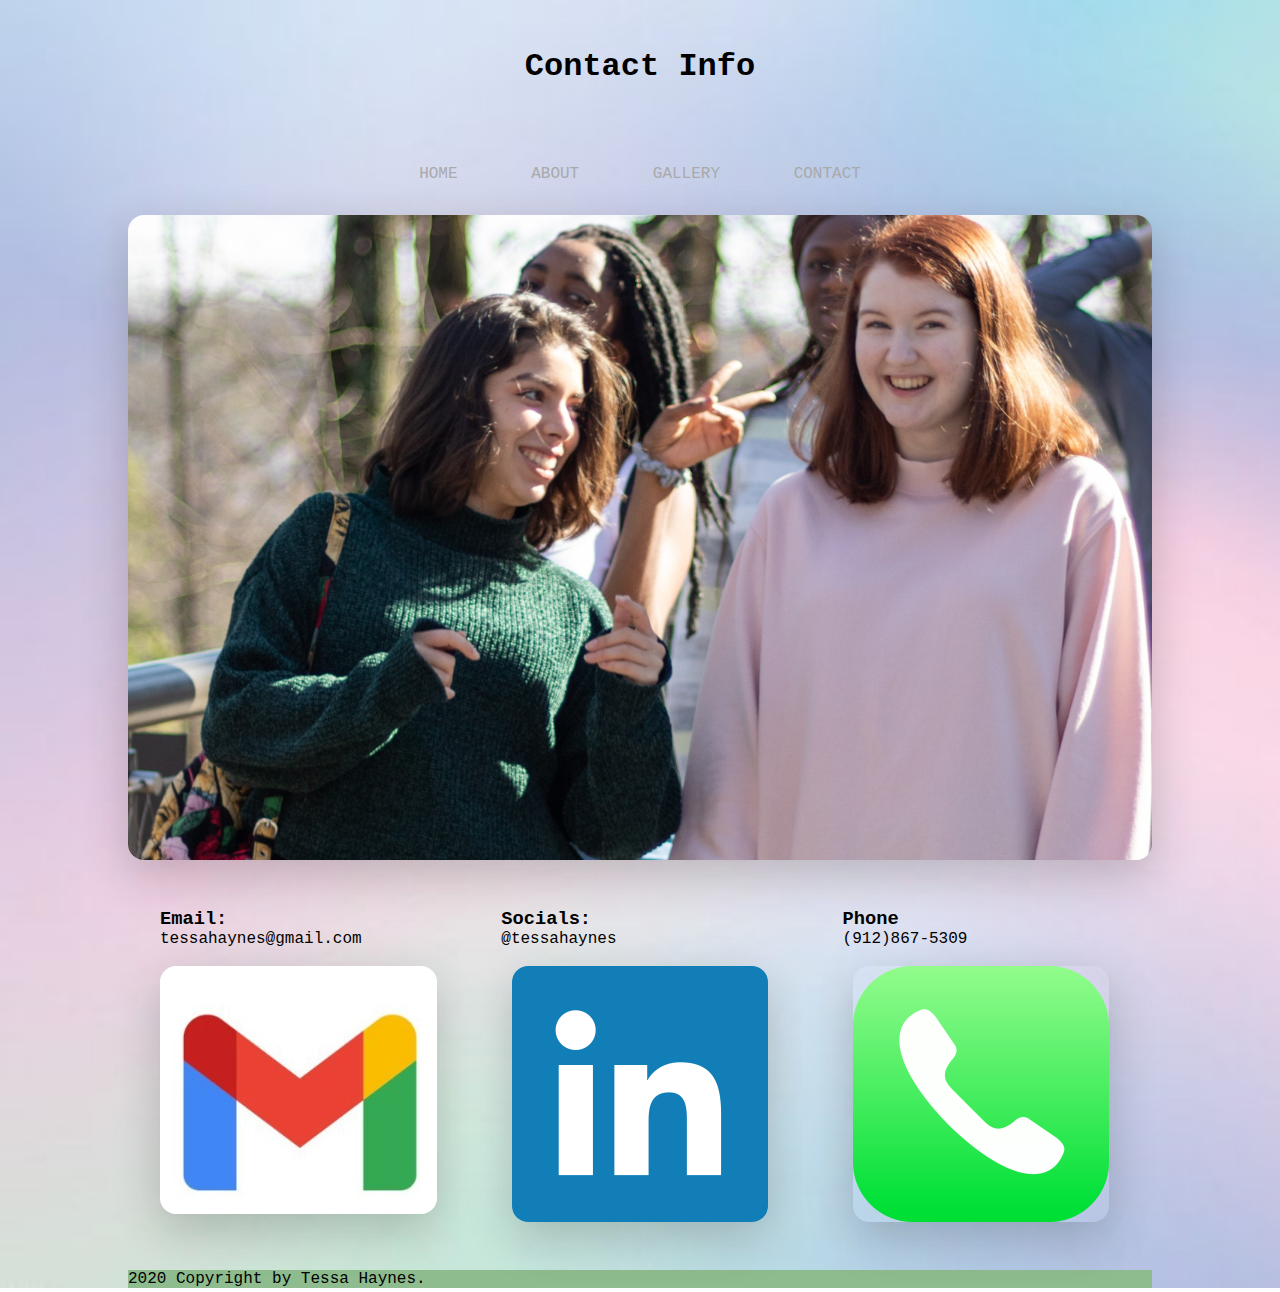
==== contact.html @ 97a9df96 "first commit" ====
<!DOCTYPE html>
<html lang="en">
<head>
   <link rel="stylesheet" type="text/css" href="styles.css">
    <meta charset="utf-8">
    <meta name="viewport" content="width=device-width, initial-scale=1.0">
    <title>Tessa's Portfolio</title>
</head>

<body>
   <header>
       <h1>Contact Info</h1>
   </header>
   <nav>
       <a href="index.html">Home</a>
       <a href="about.html">About</a>
       <a href="gallery.html">Gallery</a>
       <a href="contact.html">Contact</a>
   </nav>
   
    <div class="main-image">
       <img src="IMG_0699cropped.jpg" alt="main-image">
    </div>
   
   <main class="clearfix">
       <section>
           <h3>Email:</h3>
           <p>tessahaynes@gmail.com</p>
           &nbsp;&nbsp;
           <img src="gmail.jpg" alt="gmail">
       </section>
       <aside>
           <h3>Socials:</h3>
           <p>@tessahaynes</p>
           &nbsp;&nbsp;
           <img src="linkedin.webp" alt="linkedin">
       </aside>
       <aside>
           <h3>Phone</h3>
           <p>(912)867-5309</p>
           &nbsp;&nbsp;
           <img src="phone.png" alt="phone">
       </aside>
   </main>
   <footer>2020 Copyright by Tessa Haynes.</footer>
</body>
</html>
---- styles.css ----
* {
    padding: 0;
    margin: 0;
    box-sizing: border-box;
}

html {
    font-size: 100%; /*1rem = 10px*/
    font-family: "Lucinda Console", Monaco, monospace;
}

body {
    width: 80vw;
    margin: 0 auto;
    background-image: url("IMG_0913.JPG");
    background-repeat: no-repeat;
    background-size: cover;
}

header {
    text-align: center;
    padding: 3rem;
}

nav {
    margin: 2rem;
    text-align: center;
}

a, a:link, a:visited {
    text-decoration: none;
    margin: 0 2rem;
    color: darkgray;
    text-transform: uppercase;
}

a:hover {
    color: gray;
}

main {
    margin: 3rem 0;;
}

section {
    width: 33.33%;
    float: left;
    padding: 0 2rem;
}



aside {
    width: 33.33%;
    float: left;
    padding: 0 2rem;
}

footer {
  background-color: darkseagreen;
}

img {
    display: block;
    max-width: 100%;
    height: auto;
    margin: 0 auto;
    border-radius: 1rem;
    box-shadow: 0 1rem 3rem rgba(0,0,0,0.2);
}


.clearfix::after {
    content: "";
    clear:both;
    display:block;
}
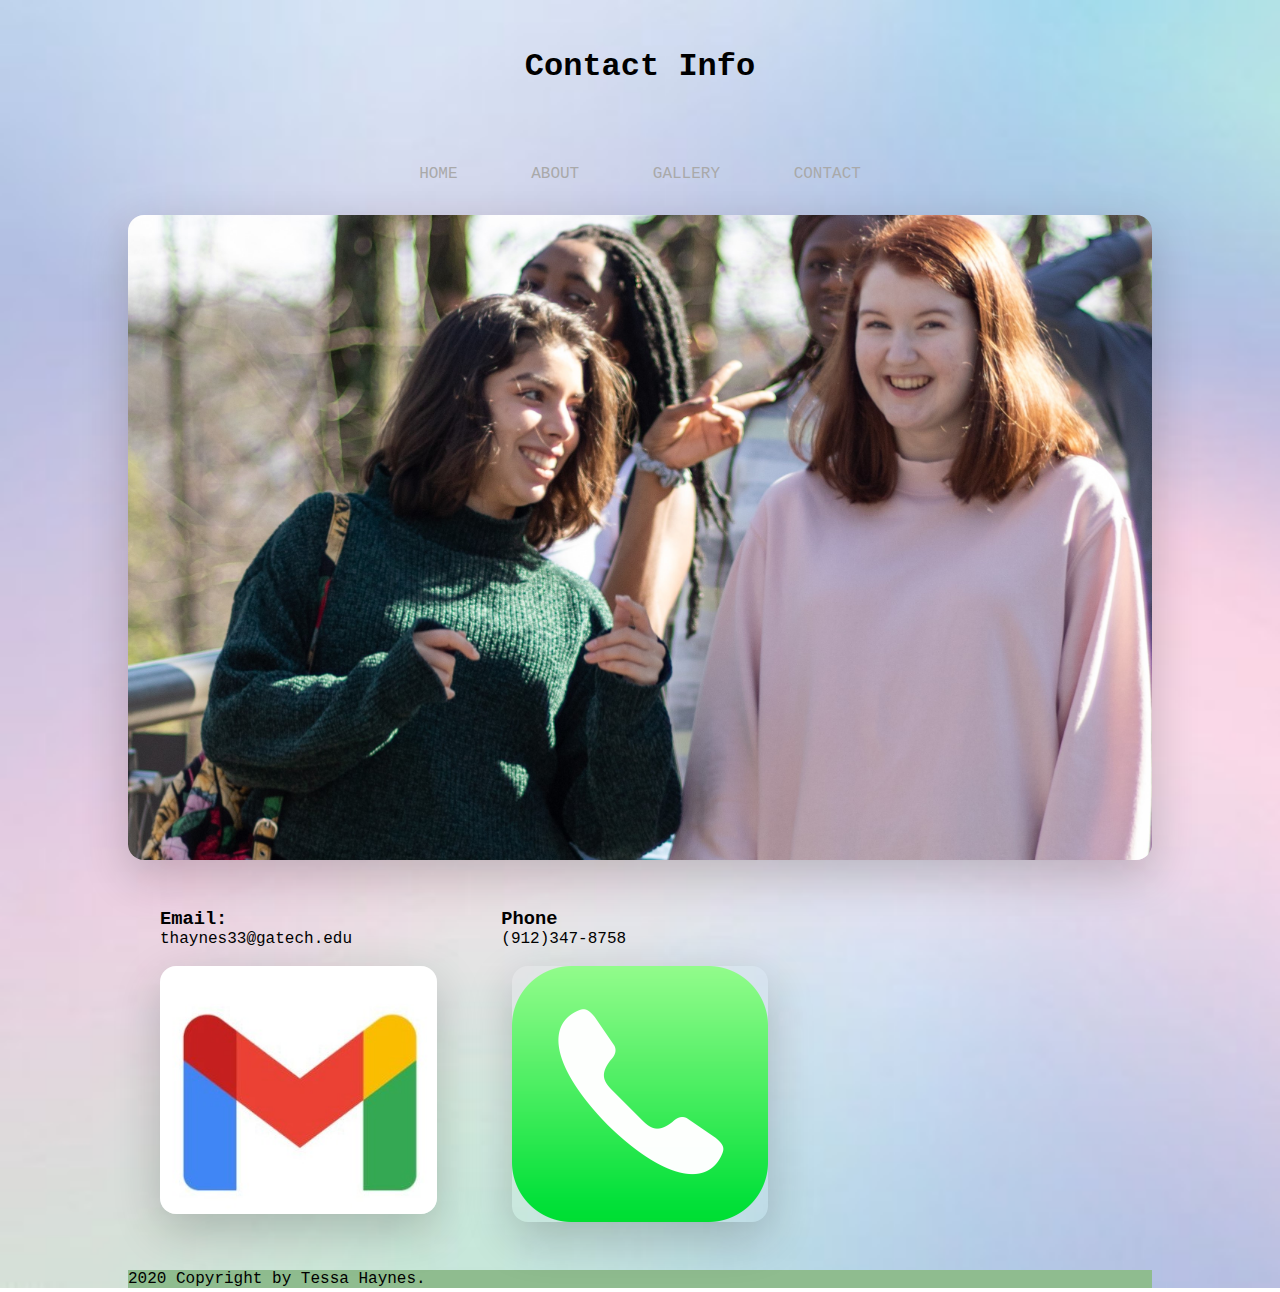
==== commit 80ae6bb6: "Update contact.html" ====
--- a/contact.html
+++ b/contact.html
@@ -25,23 +25,17 @@
    <main class="clearfix">
        <section>
            <h3>Email:</h3>
-           <p>tessahaynes@gmail.com</p>
+           <p>thaynes33@gatech.edu</p>
            &nbsp;&nbsp;
            <img src="gmail.jpg" alt="gmail">
        </section>
        <aside>
-           <h3>Socials:</h3>
-           <p>@tessahaynes</p>
-           &nbsp;&nbsp;
-           <img src="linkedin.webp" alt="linkedin">
-       </aside>
-       <aside>
            <h3>Phone</h3>
-           <p>(912)867-5309</p>
+           <p>(912)347-8758</p>
            &nbsp;&nbsp;
            <img src="phone.png" alt="phone">
        </aside>
    </main>
    <footer>2020 Copyright by Tessa Haynes.</footer>
 </body>
-</html>+</html>
